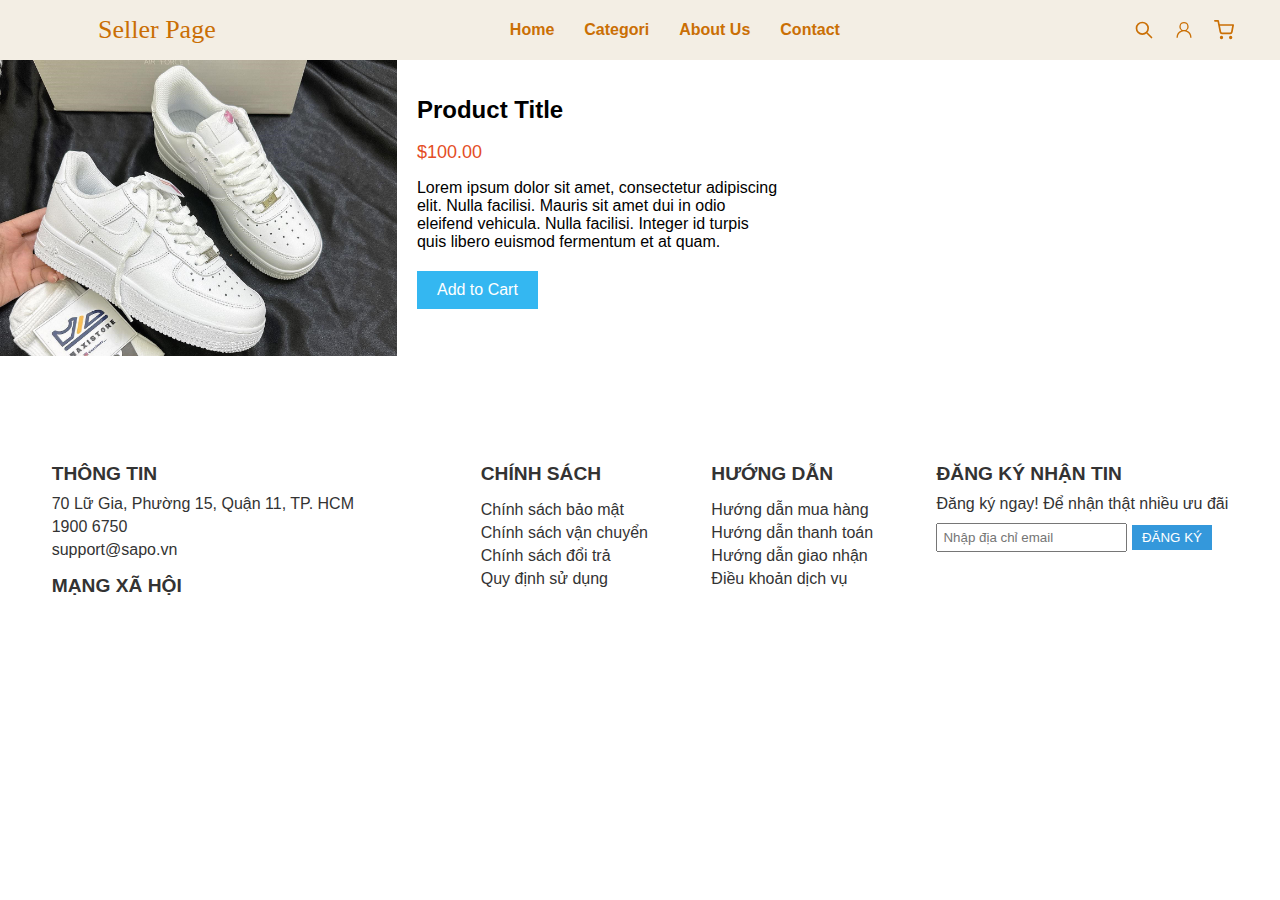
==== description/description.html @ fbe16665 "update" ====
<!DOCTYPE html>
<html lang="en">
<head>
    <meta charset="UTF-8">
    <meta name="viewport" content="width=device-width, initial-scale=1.0">
    <link rel="stylesheet" href="./description.css">
    <title>Product Description</title>
</head>
<body>

  <header>
    <div class="logo">
        <a href="#" class="logo">Seller Page</a>
    </div>
    <nav>
        <ul>
            <li><a href="index.html">Home</a></li>
            <li><a href="#">Categori</a></li>
            <li><a href="#">About Us</a></li>
            <li><a href="#">Contact</a></li>
        </ul>
    </nav>
    <div class="button-container">
      <button class="button">
        <svg xmlns="http://www.w3.org/2000/svg" width="1em" height="1em" aria-hidden="true" viewBox="0 0 24 24" stroke-width="2" fill="none" stroke="currentColor" class="icon">
          <path d="M21 21l-6-6m2-5a7 7 0 11-14 0 7 7 0 0114 0z" stroke-linejoin="round" stroke-linecap="round"></path>
        </svg>
      </button>
      <a href="./login/login.html" class="button">
        <svg xmlns="http://www.w3.org/2000/svg" width="1em" height="1em" viewBox="0 0 24 24" stroke-width="0" fill="currentColor" stroke="currentColor" class="icon">
          <path d="M12 2.5a5.5 5.5 0 0 1 3.096 10.047 9.005 9.005 0 0 1 5.9 8.181.75.75 0 1 1-1.499.044 7.5 7.5 0 0 0-14.993 0 .75.75 0 0 1-1.5-.045 9.005 9.005 0 0 1 5.9-8.18A5.5 5.5 0 0 1 12 2.5ZM8 8a4 4 0 1 0 8 0 4 4 0 0 0-8 0Z"></path>
        </svg>
      </a>

      <button class="button">
        <svg xmlns="http://www.w3.org/2000/svg" width="1em" height="1em" stroke-linejoin="round" stroke-linecap="round" viewBox="0 0 24 24" stroke-width="2" fill="none" stroke="currentColor" class="icon">
          <circle r="1" cy="21" cx="9"></circle>
          <circle r="1" cy="21" cx="20"></circle>
          <path d="M1 1h4l2.68 13.39a2 2 0 0 0 2 1.61h9.72a2 2 0 0 0 2-1.61L23 6H6"></path>
        </svg>
      </button>
    </div>
</header>
  <section class="product">
<div class="product-description">
    <div class="product-image">
        <img src="/images/375887018_1902895463417175_5806853688263518206_n.jpg" alt="Product Image">
    </div>
    <div class="product-details">
        <h1 class="product-title">Product Title</h1>
        <p class="product-price">$100.00</p>
        <p class="product-description-text">
            Lorem ipsum dolor sit amet, consectetur adipiscing elit. Nulla facilisi. 
            Mauris sit amet dui in odio eleifend vehicula. Nulla facilisi. 
            Integer id turpis quis libero euismod fermentum et at quam.
        </p>
        <button class="add-to-cart-button">Add to Cart</button>
    </div>
</div>
</section>
<footer class="footer">
  <div class="footer-info">
      <h3>THÔNG TIN</h3>
      <p>70 Lữ Gia, Phường 15, Quận 11, TP. HCM</p>
      <p>1900 6750</p>
      <p>support@sapo.vn</p>
      <h3 style="margin-top: 16px;">MẠNG XÃ HỘI</h3>
      <ul class="social-icons">
          <li><a href=""><i class="ti-facebook"></i></a></li>
          <li><a href=""><i class="ti-instagram"></i></a></li>
          <li><a href=""><i class="ti-twitter"></i></a></li>
          <li><a href=""><i class="ti-google"></i></a><li>
      </ul>
  </div>

  <div class="footer-social">
  </div>

  <div class="footer-policy">
      <h3>CHÍNH SÁCH</h3>
      <ul>
          <li><a href="#">Chính sách bảo mật</a></li>
          <li><a href="#">Chính sách vận chuyển</a></li>
          <li><a href="#">Chính sách đổi trả</a></li>
          <li><a href="#">Quy định sử dụng</a></li>
      </ul>
  </div>

  <div class="footer-guide">
      <h3>HƯỚNG DẪN</h3>
      <ul>
          <li><a href="#">Hướng dẫn mua hàng</a></li>
          <li><a href="#">Hướng dẫn thanh toán</a></li>
          <li><a href="#">Hướng dẫn giao nhận</a></li>
          <li><a href="#">Điều khoản dịch vụ</a></li>
      </ul>
  </div>

  <div class="footer-subscribe">
      <h3>ĐĂNG KÝ NHẬN TIN</h3>
      <p>Đăng ký ngay! Để nhận thật nhiều ưu đãi</p>
      <form action="#" method="post">
          <input type="email" name="email" placeholder="Nhập địa chỉ email">
          <button type="submit">ĐĂNG KÝ</button>
      </form>
  </div>
</footer>
</body>
</html>
---- description/description.css ----
body {
    font-family: Arial, sans-serif;
    margin: 0;
    padding: 0;
}

header {
    background: #f3eee4;
    position: sticky;
    top: 0;
    color: #ca6f04 !important;
    padding: 10px;
    display: flex;
    justify-content: space-between;
    align-items: center;
    z-index: 1000;
}
.logo a {
    margin-left: 88px;
    font-size: 26px;
    text-decoration: none;
    color: initial;
    font-family: cursive;
    color: #ca6f04 !important;
}

nav ul {
    list-style: none;
    display: flex;
    margin-bottom: 0;
    margin-top: 0;
}

nav ul li {
    margin-right: 30px;
}

nav a {
    text-decoration: none;
    color: #ca6f04 !important;
    font-weight: bold;
}

.button-container {
    display: flex;
    margin-right: 26px;
    height: 40px;
    align-items: center;
    justify-content: space-around;
  }
  
  .button {
    outline: 0 !important;
    border: 0 !important;
    width: 40px;
    height: 40px;
    border-radius: 50%;
    background-color: transparent;
    display: flex;
    align-items: center;
    justify-content: center;
    color: #ca6f04 !important;
    transition: all ease-in-out 0.3s;
    cursor: pointer;
  }
  
  .button:hover {
    transform: translateY(-3px);
  }
  
  .icon {
    font-size: 20px;
  }

.product{
    background-image: url(//bizweb.dktcdn.net/100/485/241/themes/911577/assets/background_module.png?1700209535143);
}
.product-description {
    display: flex;
    max-width: 800px;
    width: 100%;    
}

.product-image img {
    max-width: 100%;
    height: auto;
}

.product-details {
    padding: 20px;
}

.product-title {
    font-size: 24px;
    margin-bottom: 10px;
}

.product-price {
    font-size: 18px;
    color: #e44d26; /* Màu cam, bạn có thể thay đổi theo ý muốn */
    margin-bottom: 10px;
}

.product-description-text {
    font-size: 16px;
    margin-bottom: 20px;
}

.add-to-cart-button {
    background-color: #34b7f1; /* Màu xanh dương, bạn có thể thay đổi theo ý muốn */
    color: #fff;
    padding: 10px 20px;
    font-size: 16px;
    border: none;
    cursor: pointer;
    transition: background-color 0.3s;
}

.add-to-cart-button:hover {
    background-color: #218ad1; /* Màu xanh dương nhạt khi hover */
}

.footer {
    margin-top: 64px;
    background-image: url(//bizweb.dktcdn.net/100/485/241/themes/911577/assets/background.jpg?1700209535143);
    color: #333;
    padding: 20px;
    display: flex;
    flex-wrap: wrap;
    justify-content: space-around;
}

.footer div {
    margin-bottom: 20px;
}

.footer h3 {
    font-size: 1.2em;
    margin-bottom: 10px;
}

.footer p {
    margin: 5px 0;
}

.footer ul {
    list-style: none;
    padding: 0;
}

.footer ul li {
    margin-bottom: 5px;
}

.footer a {
    color: #333;
    text-decoration: none;
}

.footer form {
    margin-top: 10px;
}

.footer input {
    padding: 5px;
}

.footer button {
    padding: 5px 10px;
    background-color: #3498db;
    color: #fff;
    border: none;
    cursor: pointer;
}

.footer img {
    width: 50px;
    height: auto;
    margin-right: 10px;
}
.social-icons{
    margin-top: 16px;
}

.social-icons{
    display: flex;
}
.social-icons i{
    font-size: 20px;
    color:#333;
    margin-right: 10px;
}
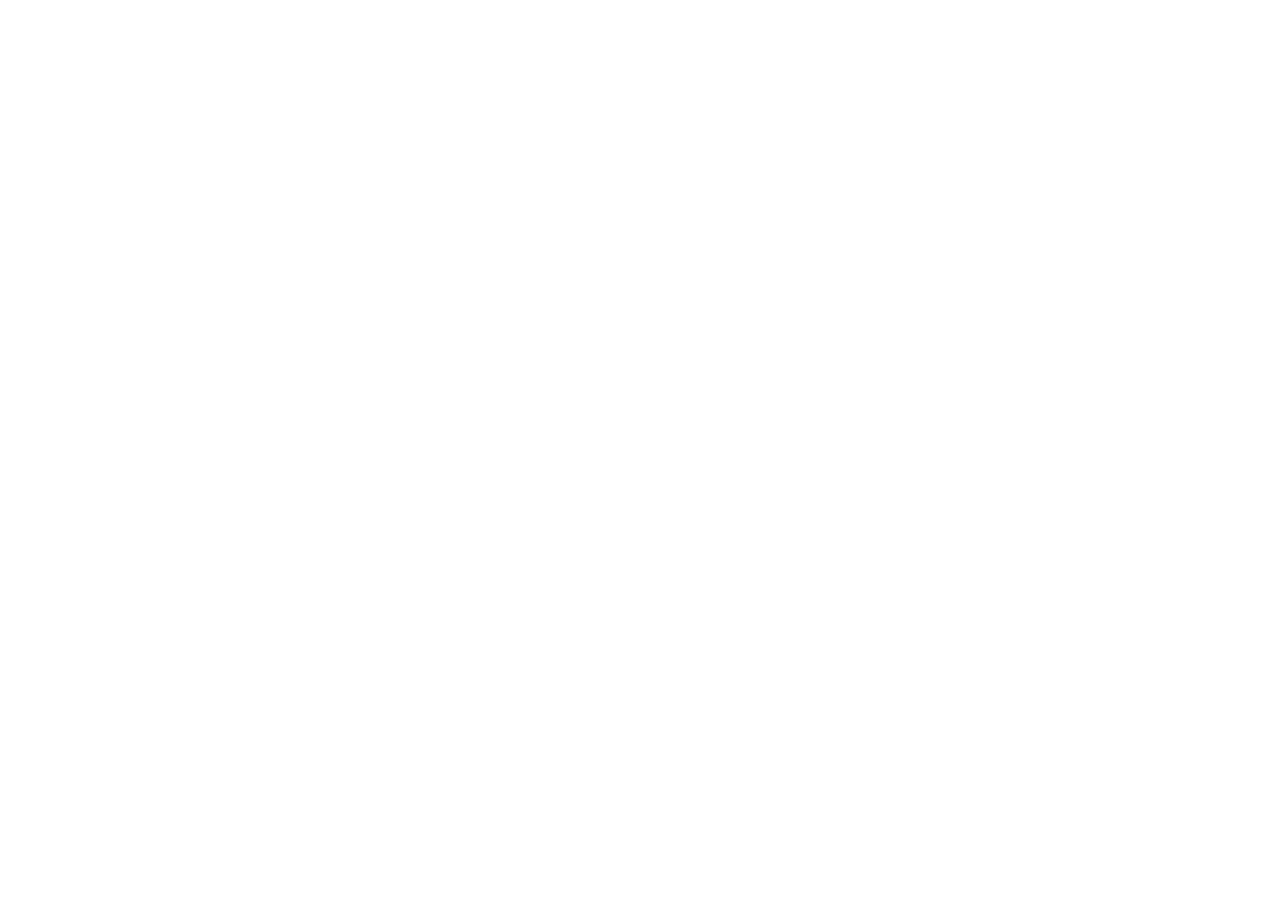
==== commit d1f555ec: "uppdate" ====
--- a/description/description.html
+++ b/description/description.html
@@ -3,107 +3,9 @@
 <head>
     <meta charset="UTF-8">
     <meta name="viewport" content="width=device-width, initial-scale=1.0">
-    <link rel="stylesheet" href="./description.css">
-    <title>Product Description</title>
+    <title>Description Product</title>
 </head>
 <body>
-
-  <header>
-    <div class="logo">
-        <a href="#" class="logo">Seller Page</a>
-    </div>
-    <nav>
-        <ul>
-            <li><a href="index.html">Home</a></li>
-            <li><a href="#">Categori</a></li>
-            <li><a href="#">About Us</a></li>
-            <li><a href="#">Contact</a></li>
-        </ul>
-    </nav>
-    <div class="button-container">
-      <button class="button">
-        <svg xmlns="http://www.w3.org/2000/svg" width="1em" height="1em" aria-hidden="true" viewBox="0 0 24 24" stroke-width="2" fill="none" stroke="currentColor" class="icon">
-          <path d="M21 21l-6-6m2-5a7 7 0 11-14 0 7 7 0 0114 0z" stroke-linejoin="round" stroke-linecap="round"></path>
-        </svg>
-      </button>
-      <a href="./login/login.html" class="button">
-        <svg xmlns="http://www.w3.org/2000/svg" width="1em" height="1em" viewBox="0 0 24 24" stroke-width="0" fill="currentColor" stroke="currentColor" class="icon">
-          <path d="M12 2.5a5.5 5.5 0 0 1 3.096 10.047 9.005 9.005 0 0 1 5.9 8.181.75.75 0 1 1-1.499.044 7.5 7.5 0 0 0-14.993 0 .75.75 0 0 1-1.5-.045 9.005 9.005 0 0 1 5.9-8.18A5.5 5.5 0 0 1 12 2.5ZM8 8a4 4 0 1 0 8 0 4 4 0 0 0-8 0Z"></path>
-        </svg>
-      </a>
-
-      <button class="button">
-        <svg xmlns="http://www.w3.org/2000/svg" width="1em" height="1em" stroke-linejoin="round" stroke-linecap="round" viewBox="0 0 24 24" stroke-width="2" fill="none" stroke="currentColor" class="icon">
-          <circle r="1" cy="21" cx="9"></circle>
-          <circle r="1" cy="21" cx="20"></circle>
-          <path d="M1 1h4l2.68 13.39a2 2 0 0 0 2 1.61h9.72a2 2 0 0 0 2-1.61L23 6H6"></path>
-        </svg>
-      </button>
-    </div>
-</header>
-  <section class="product">
-<div class="product-description">
-    <div class="product-image">
-        <img src="/images/375887018_1902895463417175_5806853688263518206_n.jpg" alt="Product Image">
-    </div>
-    <div class="product-details">
-        <h1 class="product-title">Product Title</h1>
-        <p class="product-price">$100.00</p>
-        <p class="product-description-text">
-            Lorem ipsum dolor sit amet, consectetur adipiscing elit. Nulla facilisi. 
-            Mauris sit amet dui in odio eleifend vehicula. Nulla facilisi. 
-            Integer id turpis quis libero euismod fermentum et at quam.
-        </p>
-        <button class="add-to-cart-button">Add to Cart</button>
-    </div>
-</div>
-</section>
-<footer class="footer">
-  <div class="footer-info">
-      <h3>THÔNG TIN</h3>
-      <p>70 Lữ Gia, Phường 15, Quận 11, TP. HCM</p>
-      <p>1900 6750</p>
-      <p>support@sapo.vn</p>
-      <h3 style="margin-top: 16px;">MẠNG XÃ HỘI</h3>
-      <ul class="social-icons">
-          <li><a href=""><i class="ti-facebook"></i></a></li>
-          <li><a href=""><i class="ti-instagram"></i></a></li>
-          <li><a href=""><i class="ti-twitter"></i></a></li>
-          <li><a href=""><i class="ti-google"></i></a><li>
-      </ul>
-  </div>
-
-  <div class="footer-social">
-  </div>
-
-  <div class="footer-policy">
-      <h3>CHÍNH SÁCH</h3>
-      <ul>
-          <li><a href="#">Chính sách bảo mật</a></li>
-          <li><a href="#">Chính sách vận chuyển</a></li>
-          <li><a href="#">Chính sách đổi trả</a></li>
-          <li><a href="#">Quy định sử dụng</a></li>
-      </ul>
-  </div>
-
-  <div class="footer-guide">
-      <h3>HƯỚNG DẪN</h3>
-      <ul>
-          <li><a href="#">Hướng dẫn mua hàng</a></li>
-          <li><a href="#">Hướng dẫn thanh toán</a></li>
-          <li><a href="#">Hướng dẫn giao nhận</a></li>
-          <li><a href="#">Điều khoản dịch vụ</a></li>
-      </ul>
-  </div>
-
-  <div class="footer-subscribe">
-      <h3>ĐĂNG KÝ NHẬN TIN</h3>
-      <p>Đăng ký ngay! Để nhận thật nhiều ưu đãi</p>
-      <form action="#" method="post">
-          <input type="email" name="email" placeholder="Nhập địa chỉ email">
-          <button type="submit">ĐĂNG KÝ</button>
-      </form>
-  </div>
-</footer>
+    
 </body>
-</html>
+</html>